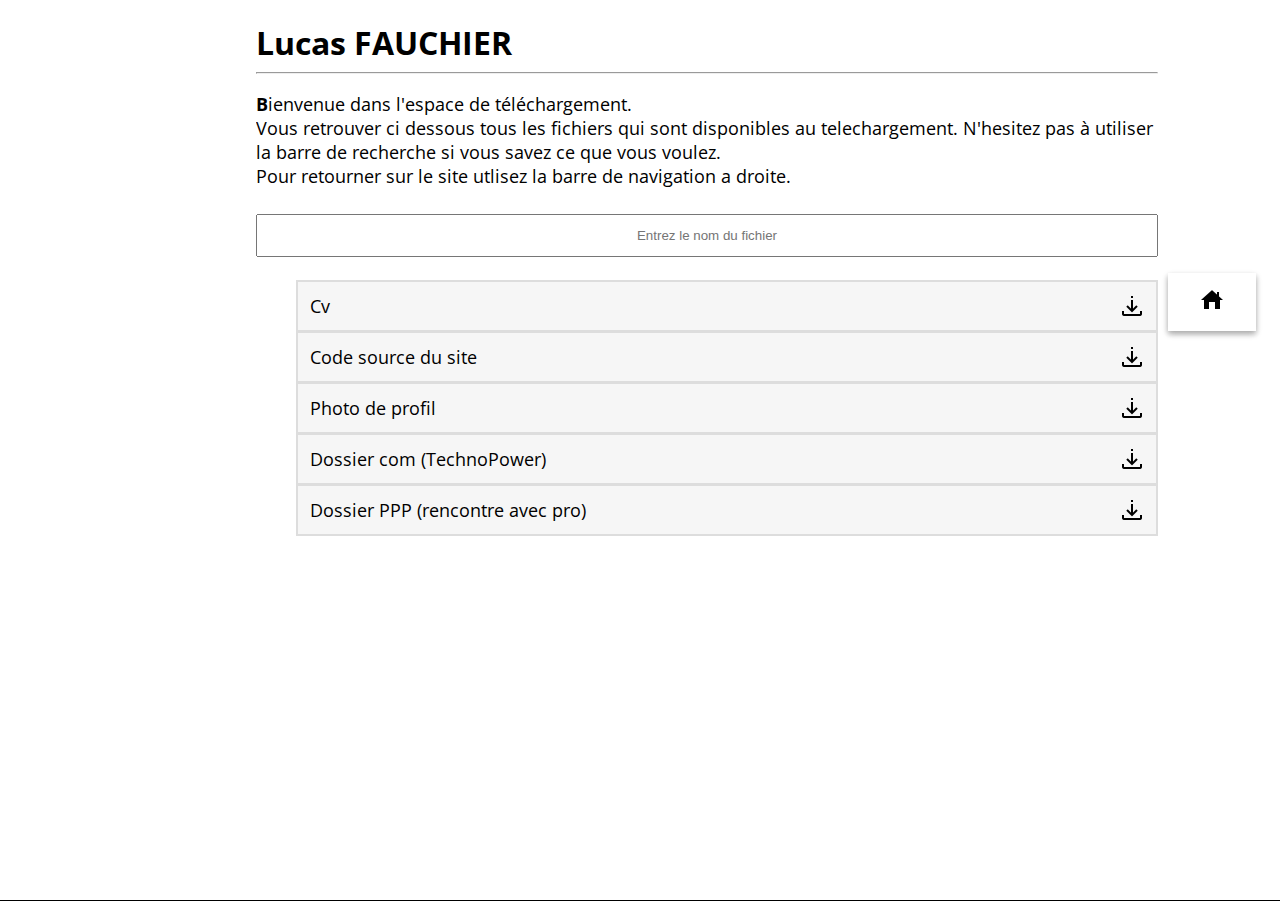
==== telechargement.html @ 8ac286a1 "Upload on github" ====
<!DOCTYPE html>
<html>
<head>
	<meta charset="utf-8">
	<meta name="viewport" content="width=device-width, user-scalable=no">
	<link href="https://fonts.googleapis.com/css?family=Open+Sans" rel="stylesheet">
	<link rel="stylesheet" type="text/css" href="css/telechargement.css">
	<link rel="stylesheet" type="text/css" href="css/responsive.mobile.css">
	<link rel="icon" type="image/png" href="assets/images/moi.jpg"/>
	<title>Lucas FAUCHIER - Téléchargement</title>
</head>
<body>
	<nav>
		<ul class="nav-content">
			<li>
				<a href="index.html" class="nav-link" title="Retourner sur le site"><span>Retourner sur le site <hr></span><img src="assets/images/icon-home.png"></a>
			</li>
		</ul>
	</nav>
	<section id="download">
		<div class="section-content">
			<h1 class="download-h1">Lucas FAUCHIER</h1>
			<hr>
			<p class="download-info"><b>B</b>ienvenue dans l'espace de téléchargement. <br>Vous retrouver ci dessous tous les fichiers qui sont disponibles au telechargement. N'hesitez pas à utiliser la barre de recherche si vous savez ce que vous voulez. <br>Pour retourner sur le site utlisez la barre de navigation a droite.</p>
			<form class="search">
				<input type="" id="searchinput" placeholder="Entrez le nom du fichier" onkeyup="search()" name="">
			</form>
			<ul id="download-list">
				<li><a target="_blank" href="assets/download/cv.pdf">Cv <img class="download-list-ico" src="assets/images/icon-telechargement.png"></a></li>
				<li><a target="_blank" href="assets/download/code-source.zip">Code source du site <img class="download-list-ico" src="assets/images/icon-telechargement.png"></a></li>
				<li><a target="_blank" href="assets/images/moi.jpg">Photo de profil <img class="download-list-ico" src="assets/images/icon-telechargement.png"></a></li>
				<li><a target="_blank" href="assets/download/technopower.pdf">Dossier com (TechnoPower) <img class="download-list-ico" src="assets/images/icon-telechargement.png"></a></li>
				<li><a target="_blank" href="assets/download/ppp.pdf">Dossier PPP (rencontre avec pro) <img class="download-list-ico" src="assets/images/icon-telechargement.png"></a></li>
			</ul>
			<span id="nofound">Aucun elements a été trouver avec votre recherche</span>
		</div>
	</section>
</body>
<footer>
	<script type="text/javascript" src="js/search.js"></script>
</footer>
</html>
---- css/telechargement.css ----
body {
	padding: 0;
	margin: 0;
	scroll-behavior: smooth;
	font-family: 'Open Sans', sans-serif;
	overflow-y: hidden;
}
nav {
	z-index: 1;
	position: fixed;
	display: inline-block;
	right: 0;
	vertical-align: middle;
	top: calc(50vh - 192.844px);
	margin-right: 1.5em;
}
.nav-content {
	display: block;
	list-style-type: none;
	width: 80px;
}
.section-content > hr {
	width: 100vh;
}
.nav-content > li {
	margin-bottom: 10%;
	float: right;
}
.nav-link {
	text-decoration: none;
	color: black;
	margin-left: 10px;
	padding: 15px 32px;
	text-align: center;
	display: inline-block;
	font-size: 15px;
	background-color: white;
	box-shadow: 0 3px 6px rgba(0,0,0,0.16), 0 3px 6px rgba(0,0,0,0.23);
	transition: box-shadow 0.3s cubic-bezier(.25,.8,.25,1), width 1s linear;
}
.nav-link:hover {
	box-shadow: 0 14px 28px rgba(0,0,0,0.25), 0 10px 10px rgba(0,0,0,0.22);
}
.nav-link > span {
	display: inline-block;
	overflow: hidden;height: 0;
	max-width: 0px;
	opacity: 0;
	transition: opacity 0.3s ease-in-out;
	transition-delay: 0.3s;
}
.nav-link:hover > span {
	display: inline;
	height: auto;
	max-width:100%;
	opacity: 1;
}
.nav-name {
	font-size: 25px;
	display: inline-block;
	text-align: center;
	padding: 15px 32px;
}
.nav-left {
	float: left;
}
.nav-right {
	float: right;
}
.content {
	display: inline-block;
	margin-left: 20%;
	margin-right: 20%;
	overflow: auto;
}
section {
	position: relative;
	top: 0;
	display: block;
	height: 100vh;
	border-bottom: 1px black solid;
	overflow: auto;
}
.section-content {
	display: inline-block;
	margin-left: 20%;
	margin-right: 20%;
	overflow: auto;
}
.download-h1 {
	margin-block-end: 0;
	font-size: 2em;
}
.download-info {
	font-size: 1.1em;
}
.search > input {
	width: 100%;
	padding: 12px 20px;
	margin: 8px 0;
	box-sizing: border-box;
	text-align: center;
}
.title_section {
	text-align: center;
	font-size: 37px;
	padding-bottom: 13px;
	border-bottom: 1px solid black;
}
#download-list > li{
	list-style: none;
}
.download-list-ico {
	float: right;
	clear: both;
}

#download-list > li > a {
  border: 2px solid #ddd;
  margin-top: -1px;
  background-color: #f6f6f6;
  padding: 12px;
  text-decoration: none; 
  font-size: 18px;
  color: black; 
  display: block;
}
#nofound {
	text-align: center;
	display: none;
}
---- css/responsive.mobile.css ----
@media screen and (max-width: 768px) {
	nav {
		position: fixed;
		bottom: 0;
		background-color: red;
		left: 0vh;
		right: 0vh;
		margin: 0;
		padding: 0;
		top: auto;
		height: auto;
		border-top: 1.5px black solid;
	}
	.nav-content {
		width: 100%;
		display: flex;
		padding: 0;
		margin : 0;
	}
	.nav-content > li {
		flex-grow: 1;
		height: 0;
		width: 33%;
	}
	.nav-content > li > a {
		width: 75%;
		padding: 24.5px 32px; 
	}
	.nav-link {
		margin-bottom: 0px;
		margin-left: 0px;
	}
	.nav-link:hover > span {
		display: none;
	}
	.section-content {
		display: inline-block;
		margin-left: 6%;
		margin-right: 6%;
		overflow: auto;
	}
}

@media screen and (max-width: 450px){
	nav {
		display: none;
	}
	.section-content {
		display: inline-block;
		margin-left: 2%;
		margin-right: 2%;
		overflow: auto;
	}

	body {
		font-size: 2em;
	}
}
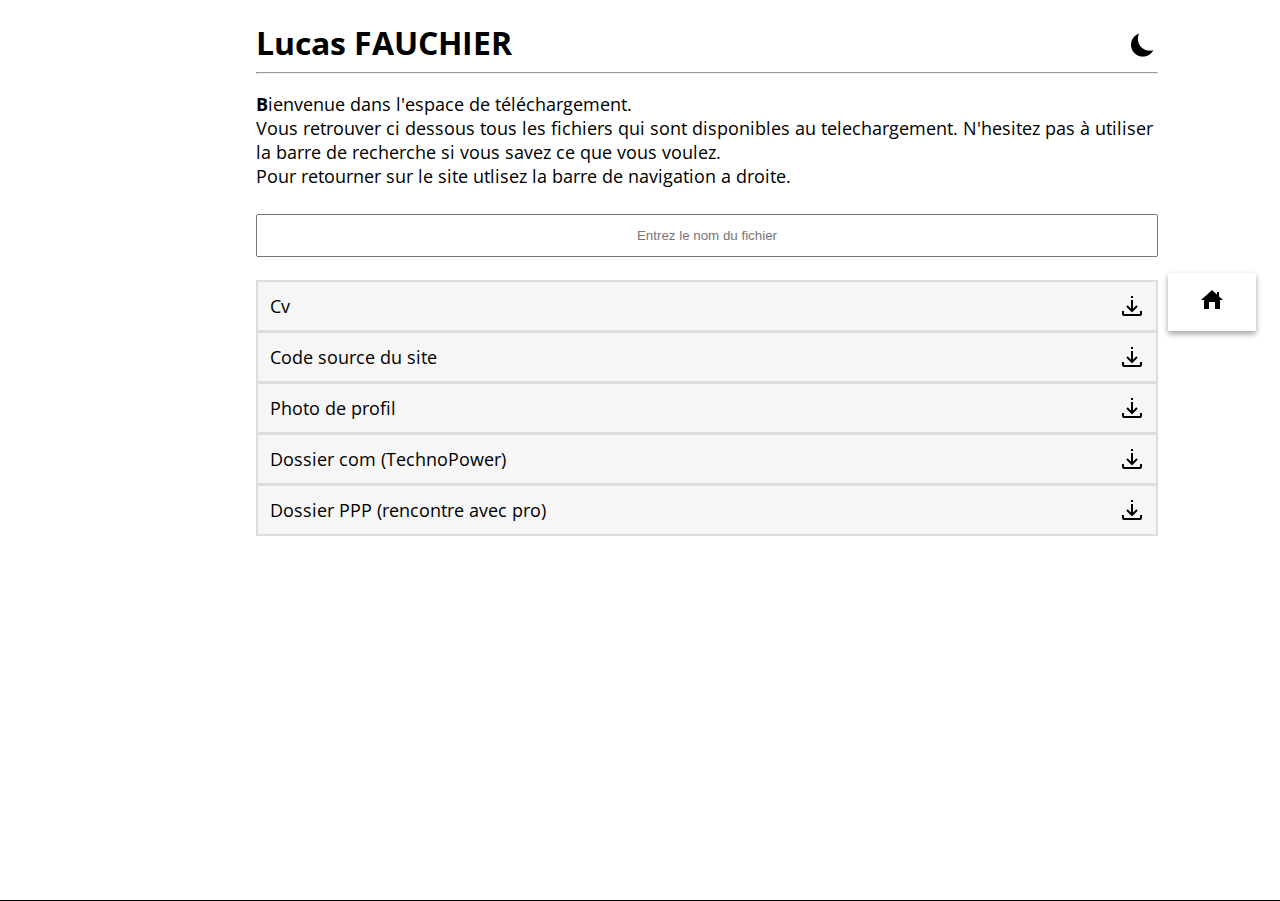
==== commit 7d1e67d8: "Add night mode" ====
--- a/telechargement.html
+++ b/telechargement.html
@@ -4,8 +4,8 @@
 	<meta charset="utf-8">
 	<meta name="viewport" content="width=device-width, user-scalable=no">
 	<link href="https://fonts.googleapis.com/css?family=Open+Sans" rel="stylesheet">
-	<link rel="stylesheet" type="text/css" href="css/telechargement.css">
-	<link rel="stylesheet" type="text/css" href="css/responsive.mobile.css">
+	<link rel="stylesheet" id="css" type="text/css" href="css/telechargement.css">
+	<link rel="stylesheet" type="text/css" href="css/responsive.telechargement.css">
 	<link rel="icon" type="image/png" href="assets/images/moi.jpg"/>
 	<title>Lucas FAUCHIER - Téléchargement</title>
 </head>
@@ -19,7 +19,7 @@
 	</nav>
 	<section id="download">
 		<div class="section-content">
-			<h1 class="download-h1">Lucas FAUCHIER</h1>
+			<h1 class="download-h1">Lucas FAUCHIER <img src="assets/images/icon-moon.png" id="night" title="Mode nuit" alt=""></h1>
 			<hr>
 			<p class="download-info"><b>B</b>ienvenue dans l'espace de téléchargement. <br>Vous retrouver ci dessous tous les fichiers qui sont disponibles au telechargement. N'hesitez pas à utiliser la barre de recherche si vous savez ce que vous voulez. <br>Pour retourner sur le site utlisez la barre de navigation a droite.</p>
 			<form class="search">
@@ -37,6 +37,7 @@
 	</section>
 </body>
 <footer>
+	<script type="text/javascript" src="js/night.js"></script>
 	<script type="text/javascript" src="js/search.js"></script>
 </footer>
 </html>--- a/css/telechargement.css
+++ b/css/telechargement.css
@@ -114,7 +114,9 @@
 	float: right;
 	clear: both;
 }
-
+ul {
+	padding: 0;
+}
 #download-list > li > a {
   border: 2px solid #ddd;
   margin-top: -1px;
@@ -129,4 +131,9 @@
 	text-align: center;
 	display: none;
 }
+#night {
+	float: right;
+	margin-top: 9px;
+	cursor: pointer;
+}
 
--- a/css/responsive.telechargement.css
+++ b/css/responsive.telechargement.css
@@ -0,0 +1,72 @@
+@media screen and (max-width: 768px) {
+	nav {
+		position: fixed;
+		bottom: 0;
+		background-color: red;
+		left: 0vh;
+		right: 0vh;
+		margin: 0;
+		padding: 0;
+		top: auto;
+		height: auto;
+		border-top: 1.5px black solid;
+	}
+	body {
+		overflow: auto;
+	}
+	.nav-content {
+		width: 100%;
+		display: flex;
+		padding: 0;
+		margin : 0;
+	}
+	.nav-content > li {
+		flex-grow: 1;
+		height: 0;
+		width: 33%;
+	}
+	.nav-content > li > a {
+		width: 75%;
+		padding: 24.5px 32px; 
+	}
+	.nav-link {
+		margin-bottom: 0px;
+		margin-left: 0px;
+	}
+	.nav-link:hover > span {
+		display: none;
+	}
+	.section-content {
+		display: block;
+		margin-left: 2%;
+		margin-right: 2%;
+		overflow: hidden;
+	}
+	section {
+		overflow: hidden;
+	}
+	ul {
+		padding: 0;
+	}
+}
+
+@media screen and (max-width: 470px){
+	nav {
+		display: none;
+	}
+	.section-content {
+		display: block;
+		margin-left: 2%;
+		margin-right: 2%;
+		overflow: hidden;
+	}
+	body {
+		font-size: 2em;
+	}
+	section {
+		overflow: hidden;
+	}
+	ul {
+		padding: 0;
+	}
+}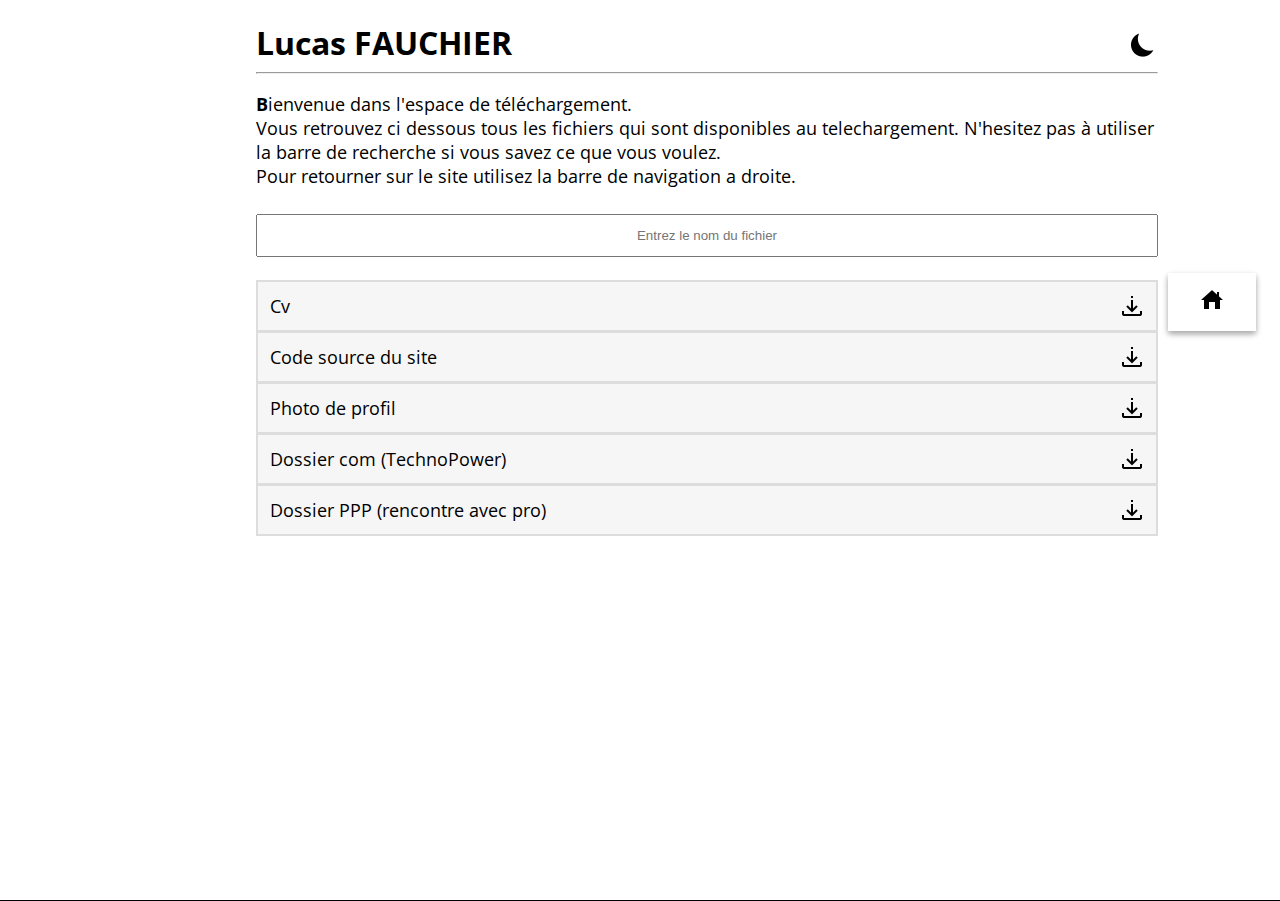
==== commit e6b968a8: "Correction des fautes" ====
--- a/telechargement.html
+++ b/telechargement.html
@@ -21,7 +21,7 @@
 		<div class="section-content">
 			<h1 class="download-h1">Lucas FAUCHIER <img src="assets/images/icon-moon.png" id="night" title="Mode nuit" alt=""></h1>
 			<hr>
-			<p class="download-info"><b>B</b>ienvenue dans l'espace de téléchargement. <br>Vous retrouver ci dessous tous les fichiers qui sont disponibles au telechargement. N'hesitez pas à utiliser la barre de recherche si vous savez ce que vous voulez. <br>Pour retourner sur le site utlisez la barre de navigation a droite.</p>
+			<p class="download-info"><b>B</b>ienvenue dans l'espace de téléchargement. <br>Vous retrouvez ci dessous tous les fichiers qui sont disponibles au telechargement. N'hesitez pas à utiliser la barre de recherche si vous savez ce que vous voulez. <br>Pour retourner sur le site utilisez la barre de navigation a droite.</p>
 			<form class="search">
 				<input type="" id="searchinput" placeholder="Entrez le nom du fichier" onkeyup="search()" name="">
 			</form>
@@ -32,7 +32,7 @@
 				<li><a target="_blank" href="assets/download/technopower.pdf">Dossier com (TechnoPower) <img class="download-list-ico" src="assets/images/icon-telechargement.png"></a></li>
 				<li><a target="_blank" href="assets/download/ppp.pdf">Dossier PPP (rencontre avec pro) <img class="download-list-ico" src="assets/images/icon-telechargement.png"></a></li>
 			</ul>
-			<span id="nofound">Aucun elements a été trouver avec votre recherche</span>
+			<span id="nofound">Aucun element n'a été trouvé avec votre recherche</span>
 		</div>
 	</section>
 </body>
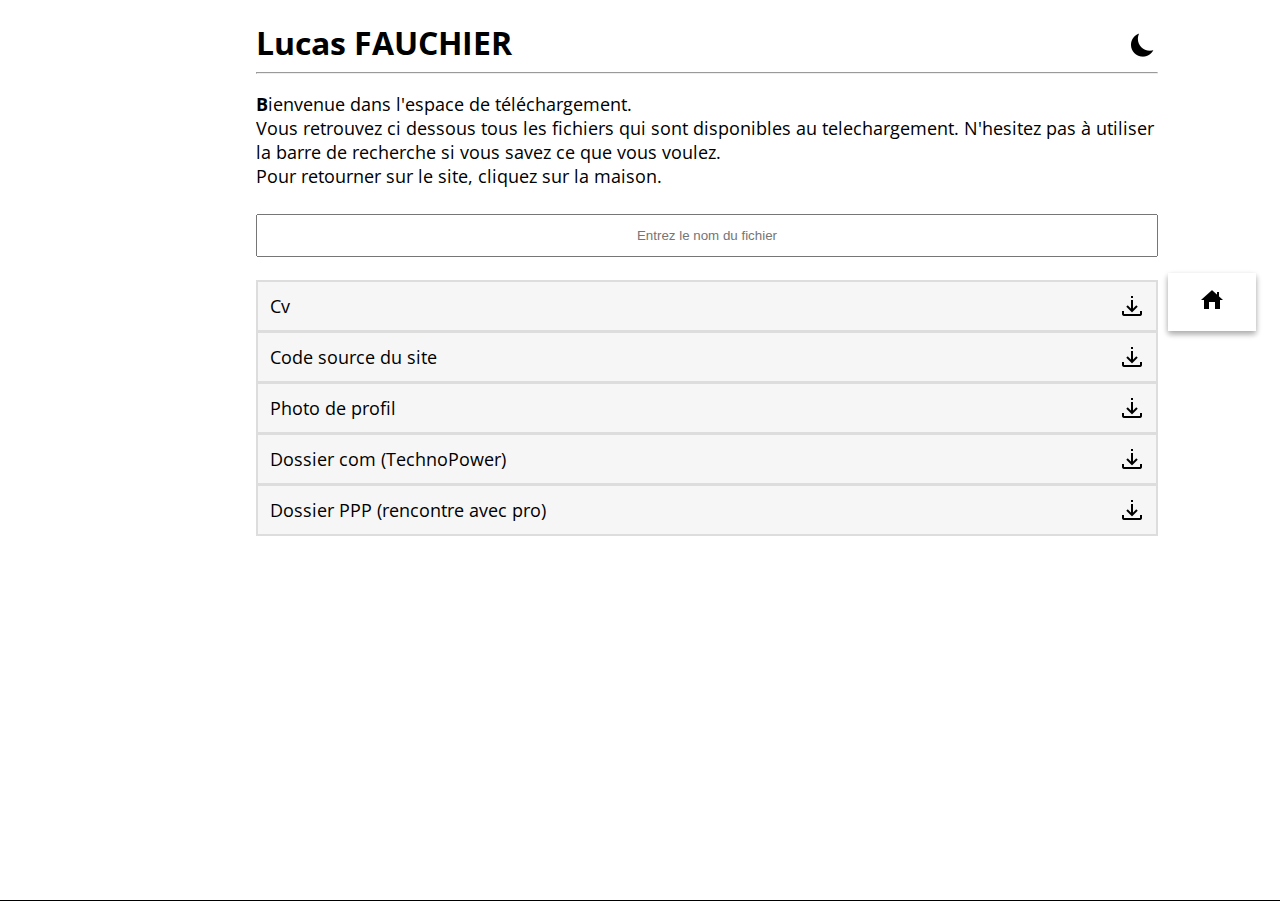
==== commit 7a940325: "add more details for responsive" ====
--- a/telechargement.html
+++ b/telechargement.html
@@ -21,7 +21,12 @@
 		<div class="section-content">
 			<h1 class="download-h1">Lucas FAUCHIER <img src="assets/images/icon-moon.png" id="night" title="Mode nuit" alt=""></h1>
 			<hr>
-			<p class="download-info"><b>B</b>ienvenue dans l'espace de téléchargement. <br>Vous retrouvez ci dessous tous les fichiers qui sont disponibles au telechargement. N'hesitez pas à utiliser la barre de recherche si vous savez ce que vous voulez. <br>Pour retourner sur le site utilisez la barre de navigation a droite.</p>
+			<p class="download-info">
+				<b>B</b>ienvenue dans l'espace de téléchargement. <br>
+				Vous retrouvez ci dessous tous les fichiers qui sont disponibles au telechargement. 
+				N'hesitez pas à utiliser la barre de recherche si vous savez ce que vous voulez.<br>
+				Pour retourner sur le site, cliquez sur la maison.
+			</p>
 			<form class="search">
 				<input type="" id="searchinput" placeholder="Entrez le nom du fichier" onkeyup="search()" name="">
 			</form>
